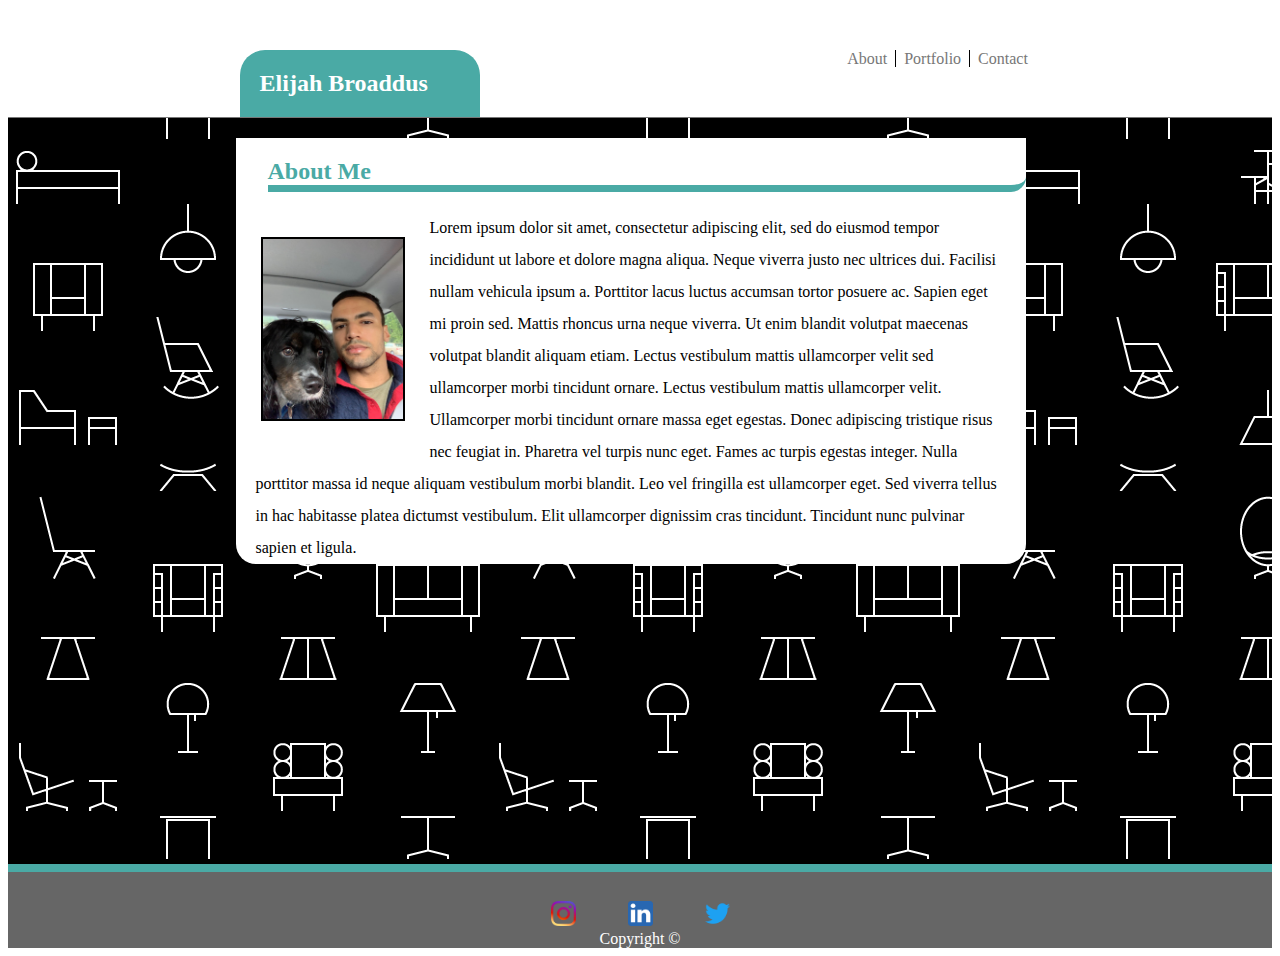
==== index.html @ 3df3f2bd "git@github.com:elijahlb/Responsive-Portfolio.git" ====
<!DOCTYPE html>
<html>
    <header>
        <title>Elijah Broaddus - Home</title>
        <meta name="viewport" content="width=device-width, initial-scale=1">
        <link rel='stylesheet' type='text/css' href='assets/css/style.css'>
        <nav id='navbar'>
          <ul id='navlist'>
            <li class='navright'><a href='index.html'>About</a></li>
            <li class='navright'><a href='portfolio.html'>Portfolio</a></li>
            <li ><a href='contact.html'>Contact</a></li>
          </ul>
        </nav>
    </header>
    <body>
        <div id='boxfloat'><h2 id='myname'>Elijah Broaddus</h2></div>
        <div id='maincontainer'>
        <div id='aboutmewrapper'>
        <h2 id='aboutme'>About Me</h2>
                    <img id='myface' src='assets/images/unnamed.jpg'>
                    <div id='mainpara'>
                    <p>
                    Lorem ipsum dolor sit amet, consectetur adipiscing elit, 
                    sed do eiusmod tempor incididunt ut labore et dolore magna aliqua. 
                    Neque viverra justo nec ultrices dui. Facilisi nullam vehicula ipsum a. 
                    Porttitor lacus luctus accumsan tortor posuere ac. Sapien eget mi proin sed. 
                    Mattis rhoncus urna neque viverra. Ut enim blandit volutpat maecenas 
                    volutpat blandit aliquam etiam. Lectus vestibulum mattis ullamcorper velit sed 
                    ullamcorper morbi tincidunt ornare. Lectus vestibulum mattis ullamcorper velit. 
                    Ullamcorper morbi tincidunt ornare massa eget egestas. Donec adipiscing tristique 
                    risus nec feugiat in. Pharetra vel turpis nunc eget. Fames ac turpis egestas integer. 
                    Nulla porttitor massa id neque aliquam vestibulum morbi blandit. Leo vel fringilla 
                    est ullamcorper eget. Sed viverra tellus in hac habitasse platea dictumst vestibulum. 
                    Elit ullamcorper dignissim cras tincidunt. Tincidunt nunc pulvinar sapien et ligula.
                   </p>
                   </div>
        </div>
        </div>


    </body>
    <footer id='footer'>
            <div id='socialbar'>
                    <a href='http://instagram.com'><img class='sociallink' src='assets/images/iconfinder_1_Instagram_colored_svg_1_5296765.png'></a>
                    <a href='http://linkedin.com'><img class='sociallink' src='assets/images/iconfinder_1_Linkedin_unofficial_colored_svg_5296501.png'></a>
                    <a href='http://twitter.com'><img class='sociallink' src='assets/images/iconfinder_1_Twitter_colored_svg_5296514.png'></a>
                </div>
        Copyright &copy;
    </footer>
</html>
---- assets/css/style.css ----
#myname {
    background-color: #4aaaa5;
    width: 200px;
    padding: 20px;
    color: white;
    font-family: 'Georgia', Times, Times New Roman, serif;
    margin-bottom: 0px;
    margin-left: 16.2%;
    border-top-left-radius: 25px;
    border-top-right-radius: 25px;
}


/* Navigation Bar-----------------------------------------*/
#navbar {
    position:relative;
    margin-top: 70px;
    margin-bottom: -20px;
    margin-right: 19%;
    min-width:600px;
}
#navlist {
    list-style-type: none;
    margin: 0;
    padding: 0;
    float: right;
}

#boxfloat {
    padding-left: 32px;
}
li {
    display: inline;
}
a:link, a:visited {
    width: 120px;
    text-align: center;
    color: #777777;
    padding: 4px;
    text-decoration: none;
}
.navright {
    padding-right: 4px;
    border-right: solid 1px;
}
/* Navigation Bar End------------------------------------*/
#aboutme {
    color: #4aaaa5;
    margin-left: 32px;
    padding-top:20px;
    border-bottom:7px solid #4aaaa5;
    border-bottom-right-radius: 15px;
}

#myface {
    width: 140px;
    height: 180px;
    margin-left: 25px;
    margin-right: 25px;
    margin-top: 25px;
    margin-bottom: 25px;
    border: 2px solid black;
    float: left;
}

#maincontainer {
    width:100%;
    border-top: solid 1px #777777;
    border-bottom: solid 8px #4aaaa5;
    background-image: url("../images/retro-furnish.png");
    overflow:hidden;
}

#aboutmewrapper {
    border-style: solid 2px;
    border-bottom-left-radius: 20px;
    border-bottom-right-radius: 20px;
    background-color:white;
    width: 62.5%; 
    margin-left:18%;
    margin-right:13.64%;
    margin-bottom: 300px;
}

.sociallink{
    height:25px;
    width:25px;
    margin-top:-30px;
    margin-left:20px;
    margin-right:20px;
}

hr {
    width: 950px;
}

p {
    line-height: 2;
    margin-left:20px;
    margin-right:20px;
    margin-bottom:20px;
}

footer {
    text-align: center;
    background-color: #666666;
    color: white;
    padding-top: 40px;
    flex-shrink: 0;
}

@media screen and (max-width: 980px) {
  
  }

  @media screen and (max-width: 768px) {
 
}
@media only screen and (max-width: 640px) {
    nav {
        background-color:red;
    }
}
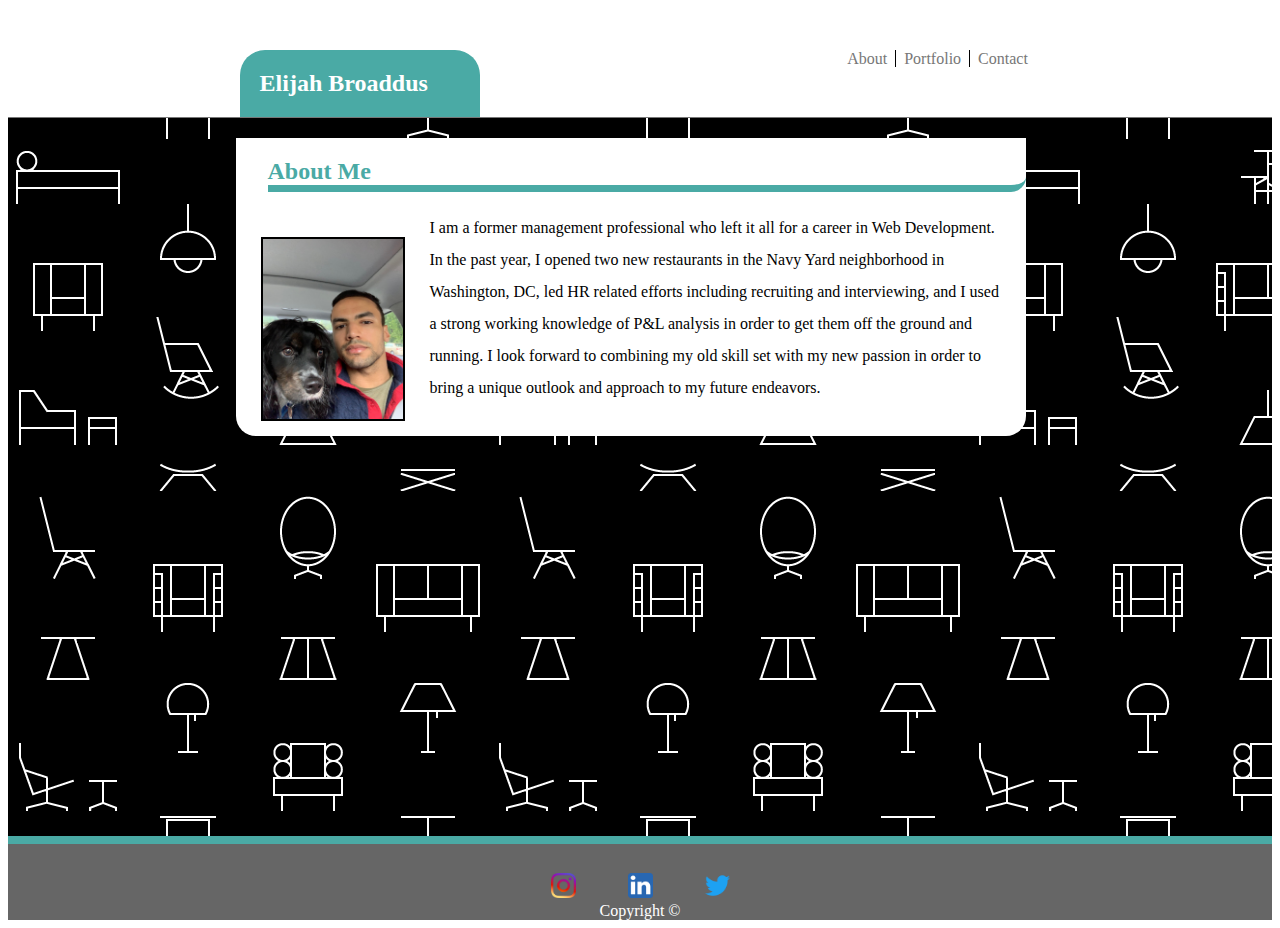
==== commit 356933af: "added about me" ====
--- a/index.html
+++ b/index.html
@@ -1,50 +1,49 @@
 <!DOCTYPE html>
-<html>
-    <header>
+<html lang="en">
+    <head>
         <title>Elijah Broaddus - Home</title>
         <meta name="viewport" content="width=device-width, initial-scale=1">
         <link rel='stylesheet' type='text/css' href='assets/css/style.css'>
+    </head>
+    <body>
         <nav id='navbar'>
-          <ul id='navlist'>
-            <li class='navright'><a href='index.html'>About</a></li>
-            <li class='navright'><a href='portfolio.html'>Portfolio</a></li>
-            <li ><a href='contact.html'>Contact</a></li>
-          </ul>
-        </nav>
-    </header>
-    <body>
+            <ul id='navlist'>
+              <li class='navright'><a href='index.html'>About</a></li>
+              <li class='navright'><a href='portfolio.html'>Portfolio</a></li>
+              <li ><a href='contact.html'>Contact</a></li>
+            </ul>
+          </nav>
         <div id='boxfloat'><h2 id='myname'>Elijah Broaddus</h2></div>
         <div id='maincontainer'>
         <div id='aboutmewrapper'>
         <h2 id='aboutme'>About Me</h2>
-                    <img id='myface' src='assets/images/unnamed.jpg'>
+                    <img id='myface' src='assets/images/unnamed.jpg' alt='mypic'>
                     <div id='mainpara'>
                     <p>
-                    Lorem ipsum dolor sit amet, consectetur adipiscing elit, 
-                    sed do eiusmod tempor incididunt ut labore et dolore magna aliqua. 
-                    Neque viverra justo nec ultrices dui. Facilisi nullam vehicula ipsum a. 
-                    Porttitor lacus luctus accumsan tortor posuere ac. Sapien eget mi proin sed. 
-                    Mattis rhoncus urna neque viverra. Ut enim blandit volutpat maecenas 
-                    volutpat blandit aliquam etiam. Lectus vestibulum mattis ullamcorper velit sed 
-                    ullamcorper morbi tincidunt ornare. Lectus vestibulum mattis ullamcorper velit. 
-                    Ullamcorper morbi tincidunt ornare massa eget egestas. Donec adipiscing tristique 
-                    risus nec feugiat in. Pharetra vel turpis nunc eget. Fames ac turpis egestas integer. 
-                    Nulla porttitor massa id neque aliquam vestibulum morbi blandit. Leo vel fringilla 
-                    est ullamcorper eget. Sed viverra tellus in hac habitasse platea dictumst vestibulum. 
-                    Elit ullamcorper dignissim cras tincidunt. Tincidunt nunc pulvinar sapien et ligula.
+                        I am a former management professional who left it all for a career in Web Development. 
+                        In the past year, I opened two new restaurants in the Navy Yard neighborhood in Washington, 
+                        DC, led HR related efforts including recruiting and interviewing, and I used a strong working 
+                        knowledge of P&L analysis in order to get them off the ground and running. I look forward 
+                        to combining my old skill set with my new passion in order to bring a unique outlook and 
+                        approach to my future endeavors. 
+                      <br>
+                      <br>
+
+
+
                    </p>
                    </div>
         </div>
         </div>
 
-
+        <footer>
+          <div id='socialbar'>
+                  <a href='http://instagram.com'><img class='sociallink' src='assets/images/iconfinder_1_Instagram_colored_svg_1_5296765.png' alt='insta'></a>
+                  <a href='http://linkedin.com'><img class='sociallink' src='assets/images/iconfinder_1_Linkedin_unofficial_colored_svg_5296501.png' alt='linked'></a>
+                  <a href='http://twitter.com'><img class='sociallink' src='assets/images/iconfinder_1_Twitter_colored_svg_5296514.png' alt='twitter'></a>
+              </div>
+                Copyright &copy;
+          </footer>
     </body>
-    <footer id='footer'>
-            <div id='socialbar'>
-                    <a href='http://instagram.com'><img class='sociallink' src='assets/images/iconfinder_1_Instagram_colored_svg_1_5296765.png'></a>
-                    <a href='http://linkedin.com'><img class='sociallink' src='assets/images/iconfinder_1_Linkedin_unofficial_colored_svg_5296501.png'></a>
-                    <a href='http://twitter.com'><img class='sociallink' src='assets/images/iconfinder_1_Twitter_colored_svg_5296514.png'></a>
-                </div>
-        Copyright &copy;
-    </footer>
+    
 </html>--- a/assets/css/style.css
+++ b/assets/css/style.css
@@ -79,7 +79,7 @@
     width: 62.5%; 
     margin-left:18%;
     margin-right:13.64%;
-    margin-bottom: 300px;
+    margin-bottom: 400px;
 }
 
 .sociallink{
@@ -102,6 +102,9 @@
 }
 
 footer {
+
+
+
     text-align: center;
     background-color: #666666;
     color: white;
@@ -110,14 +113,27 @@
 }
 
 @media screen and (max-width: 980px) {
-  
+
   }
 
   @media screen and (max-width: 768px) {
- 
+    
 }
 @media only screen and (max-width: 640px) {
-    nav {
-        background-color:red;
+    header {
+        position:static;
+    }
+    #myname {
+        margin-left:0px;
+        margin-bottom:30px;
+        width:380px;
+        text-align: center;
+        
+    }
+    #navbar {
+        position:relative;
+        float:left;
+        min-width:345px;
+        margin-bottom: -150px;
     }
 }
